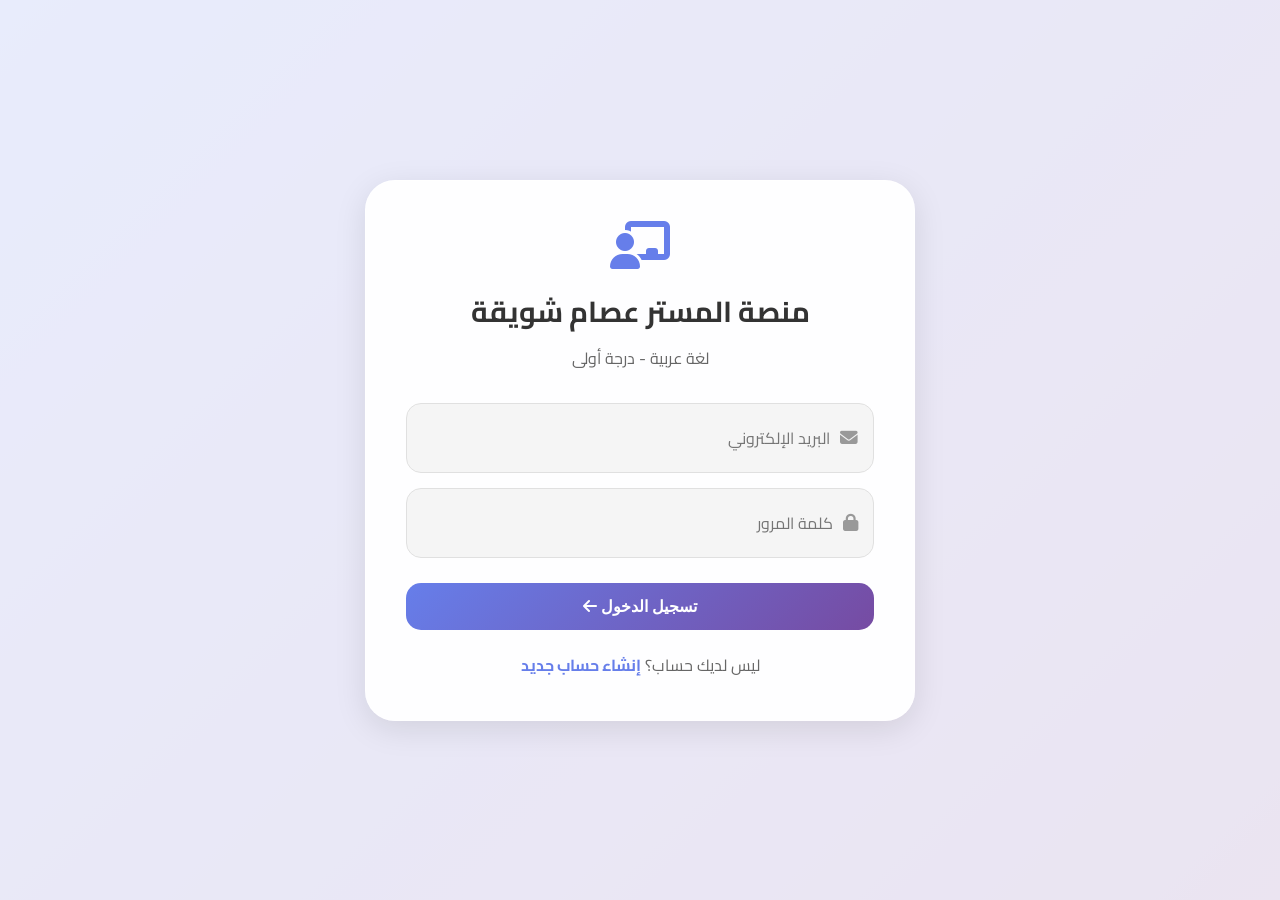
==== index.html @ 29a364cd "Add files via upload" ====
<!DOCTYPE html>
<html lang="ar" dir="rtl">
<head>
    <meta charset="UTF-8">
    <meta name="viewport" content="width=device-width, initial-scale=1.0">
    <title>منصة المستر عصام شويقة | تسجيل دخول</title>
    <link rel="stylesheet" href="style.css">
    <link href="https://fonts.googleapis.com/css2?family=Cairo:wght@300;400;500;600;700;800&display=swap" rel="stylesheet">
    <link rel="stylesheet" href="https://cdnjs.cloudflare.com/ajax/libs/font-awesome/6.5.1/css/all.min.css">
</head>
<body>
    <div class="bg-animation"></div>
    <div class="container">
        <div class="login-card glass-card">
            <div class="logo-section">
                <i class="fas fa-chalkboard-user"></i>
                <h1>منصة المستر عصام شويقة</h1>
                <p>لغة عربية - درجة أولى</p>
            </div>
            <form id="loginForm">
                <div class="input-group">
                    <i class="fas fa-envelope"></i>
                    <input type="email" id="loginEmail" placeholder="البريد الإلكتروني" required>
                </div>
                <div class="input-group">
                    <i class="fas fa-lock"></i>
                    <input type="password" id="loginPassword" placeholder="كلمة المرور" required>
                </div>
                <button type="submit" class="btn-primary">تسجيل الدخول <i class="fas fa-arrow-left"></i></button>
            </form>
            <p class="signup-link">ليس لديك حساب؟ <a href="signup.html">إنشاء حساب جديد</a></p>
        </div>
    </div>
    <script src="script.js"></script>
</body>
</html>
---- style.css ----
/* style.css - منصة المستر عصام شويقة - ثيم أبيض مع RGB متحرك */

@import url('https://fonts.googleapis.com/css2?family=Cairo:wght@300;400;500;600;700;800&display=swap');

* {
    margin: 0;
    padding: 0;
    box-sizing: border-box;
}

body {
    font-family: 'Cairo', sans-serif;
    background: #f0f4f8;
    min-height: 100vh;
    color: #333;
}

/* خلفية متحركة RGB */
.bg-animation {
    position: fixed;
    top: 0;
    left: 0;
    width: 100%;
    height: 100%;
    background: linear-gradient(135deg, #667eea 0%, #764ba2 100%);
    z-index: -2;
    animation: rgbShift 8s ease infinite;
}

@keyframes rgbShift {
    0% { background: linear-gradient(135deg, #667eea, #764ba2); }
    25% { background: linear-gradient(135deg, #f093fb, #f5576c); }
    50% { background: linear-gradient(135deg, #4facfe, #00f2fe); }
    75% { background: linear-gradient(135deg, #43e97b, #38f9d7); }
    100% { background: linear-gradient(135deg, #667eea, #764ba2); }
}

.bg-animation::before {
    content: '';
    position: absolute;
    width: 100%;
    height: 100%;
    background: rgba(255, 255, 255, 0.85);
    z-index: -1;
}

.container {
    min-height: 100vh;
    display: flex;
    justify-content: center;
    align-items: center;
    padding: 20px;
}

/* الكروت الزجاجية */
.glass-card {
    background: rgba(255, 255, 255, 0.95);
    backdrop-filter: blur(10px);
    border-radius: 30px;
    box-shadow: 0 8px 32px rgba(0, 0, 0, 0.1);
    border: 1px solid rgba(255, 255, 255, 0.3);
    transition: all 0.3s;
}

.glass-card:hover {
    transform: translateY(-5px);
    box-shadow: 0 15px 45px rgba(0, 0, 0, 0.15);
}

/* كروت تسجيل الدخول وإنشاء الحساب */
.login-card, .signup-card {
    max-width: 550px;
    width: 100%;
    padding: 40px;
    text-align: center;
}

.logo-section {
    margin-bottom: 30px;
}

.logo-section i {
    font-size: 3rem;
    color: #667eea;
    margin-bottom: 15px;
}

.logo-section h1 {
    font-size: 1.8rem;
    color: #333;
    margin-bottom: 5px;
}

.logo-section p {
    color: #666;
}

/* الحقول */
.input-group {
    display: flex;
    align-items: center;
    background: #f5f5f5;
    border-radius: 15px;
    margin-bottom: 15px;
    padding: 5px 15px;
    border: 1px solid #e0e0e0;
    transition: all 0.3s;
}

.input-group:focus-within {
    border-color: #667eea;
    box-shadow: 0 0 10px rgba(102, 126, 234, 0.3);
}

.input-group i {
    color: #999;
    font-size: 1.1rem;
    margin-left: 10px;
}

.input-group input, .input-group select {
    width: 100%;
    padding: 14px 0;
    border: none;
    background: transparent;
    font-size: 1rem;
    font-family: 'Cairo', sans-serif;
    outline: none;
}

.input-row {
    display: grid;
    grid-template-columns: 1fr 1fr 1fr;
    gap: 12px;
}

/* الأزرار */
.btn-primary {
    width: 100%;
    padding: 14px;
    background: linear-gradient(135deg, #667eea, #764ba2);
    border: none;
    border-radius: 15px;
    color: white;
    font-size: 1rem;
    font-weight: bold;
    cursor: pointer;
    transition: all 0.3s;
    margin-top: 10px;
}

.btn-primary:hover {
    transform: translateY(-2px);
    box-shadow: 0 5px 20px rgba(102, 126, 234, 0.4);
}

.btn-secondary {
    padding: 10px 20px;
    background: #f0f0f0;
    border: none;
    border-radius: 12px;
    cursor: pointer;
    transition: all 0.3s;
}

.btn-secondary:hover {
    background: #e0e0e0;
}

/* الروابط */
.signup-link, .login-link {
    margin-top: 20px;
    color: #666;
}

.signup-link a, .login-link a {
    color: #667eea;
    text-decoration: none;
    font-weight: bold;
}

/* ========== لوحة المستخدم ========== */
.dashboard-header, .admin-header {
    background: white;
    box-shadow: 0 2px 10px rgba(0, 0, 0, 0.05);
    padding: 15px 30px;
    position: sticky;
    top: 0;
    z-index: 100;
}

.header-content {
    display: flex;
    justify-content: space-between;
    align-items: center;
    max-width: 1400px;
    margin: 0 auto;
}

.logo {
    display: flex;
    align-items: center;
    gap: 12px;
}

.logo i {
    font-size: 1.8rem;
    color: #667eea;
}

.logo h2 {
    font-size: 1.3rem;
    color: #333;
}

.logo span {
    font-size: 0.8rem;
    color: #666;
}

.user-info {
    display: flex;
    align-items: center;
    gap: 15px;
}

.logout-btn {
    background: #ff4757;
    border: none;
    padding: 8px 18px;
    border-radius: 25px;
    color: white;
    cursor: pointer;
    transition: all 0.3s;
}

.logout-btn:hover {
    background: #ff6b81;
    transform: scale(1.02);
}

.dashboard-container {
    max-width: 1200px;
    margin: 30px auto;
    padding: 0 20px;
}

.pending-card {
    text-align: center;
    padding: 50px;
    max-width: 500px;
    margin: 50px auto;
}

.pending-card i {
    font-size: 4rem;
    color: #ffa502;
    margin-bottom: 20px;
}

.pending-card h3 {
    color: #333;
    margin-bottom: 15px;
}

.pending-card p {
    color: #666;
    margin-bottom: 20px;
}

.contact-number {
    color: #667eea;
    font-size: 1.2rem;
    direction: ltr;
    display: inline-block;
}

.course-header {
    padding: 30px;
    margin-bottom: 30px;
    text-align: center;
}

.course-header h1 {
    color: #333;
    margin-bottom: 10px;
}

.lessons-section h2 {
    margin-bottom: 25px;
    color: #333;
}

.lessons-grid {
    display: grid;
    grid-template-columns: repeat(auto-fill, minmax(300px, 1fr));
    gap: 20px;
}

.lesson-card {
    background: white;
    border-radius: 20px;
    padding: 20px;
    box-shadow: 0 4px 15px rgba(0, 0, 0, 0.05);
    transition: all 0.3s;
    cursor: pointer;
}

.lesson-card:hover {
    transform: translateY(-5px);
    box-shadow: 0 10px 25px rgba(0, 0, 0, 0.1);
}

.lesson-card i {
    font-size: 2rem;
    color: #667eea;
    margin-bottom: 15px;
}

.lesson-card h3 {
    color: #333;
    margin-bottom: 10px;
}

.lesson-card p {
    color: #666;
    font-size: 0.85rem;
}

/* ========== لوحة الأدمن ========== */
.admin-container {
    max-width: 1400px;
    margin: 30px auto;
    padding: 0 20px;
}

.admin-tabs {
    display: flex;
    gap: 10px;
    margin-bottom: 30px;
    flex-wrap: wrap;
}

.tab-btn {
    padding: 12px 25px;
    background: white;
    border: none;
    border-radius: 30px;
    cursor: pointer;
    font-size: 1rem;
    transition: all 0.3s;
    font-weight: 500;
}

.tab-btn.active, .tab-btn:hover {
    background: linear-gradient(135deg, #667eea, #764ba2);
    color: white;
}

.tab-content {
    display: none;
}

.tab-content.active {
    display: block;
}

.table-container {
    overflow-x: auto;
    background: white;
    border-radius: 20px;
    padding: 20px;
}

.data-table {
    width: 100%;
    border-collapse: collapse;
}

.data-table th, .data-table td {
    padding: 12px;
    text-align: center;
    border-bottom: 1px solid #eee;
}

.data-table th {
    background: #f8f9fa;
    color: #333;
    font-weight: 600;
}

.status-approved {
    color: #00b894;
    font-weight: bold;
}

.status-pending {
    color: #ffa502;
    font-weight: bold;
}

.approve-btn {
    background: #00b894;
    color: white;
    border: none;
    padding: 6px 15px;
    border-radius: 20px;
    cursor: pointer;
}

.delete-btn {
    background: #ff4757;
    color: white;
    border: none;
    padding: 6px 15px;
    border-radius: 20px;
    cursor: pointer;
    margin-right: 5px;
}

.add-lesson-form {
    padding: 25px;
    margin-bottom: 30px;
}

.form-row {
    display: grid;
    grid-template-columns: 1fr 1fr;
    gap: 15px;
    margin-bottom: 15px;
}

.form-input {
    padding: 12px 15px;
    border: 1px solid #ddd;
    border-radius: 12px;
    font-size: 1rem;
    font-family: 'Cairo', sans-serif;
}

.lesson-item {
    background: white;
    border-radius: 15px;
    padding: 15px;
    margin-bottom: 15px;
    display: flex;
    justify-content: space-between;
    align-items: center;
    flex-wrap: wrap;
}

.lesson-item-info h4 {
    color: #333;
    margin-bottom: 5px;
}

.lesson-item-info p {
    color: #666;
    font-size: 0.8rem;
}

.lesson-item-actions button {
    margin-right: 8px;
}

.search-input {
    padding: 12px 20px;
    border: 1px solid #ddd;
    border-radius: 30px;
    width: 300px;
    margin-bottom: 20px;
}

/* استجابة */
@media (max-width: 768px) {
    .input-row {
        grid-template-columns: 1fr;
    }
    .form-row {
        grid-template-columns: 1fr;
    }
    .data-table th, .data-table td {
        font-size: 0.8rem;
        padding: 8px;
    }
}
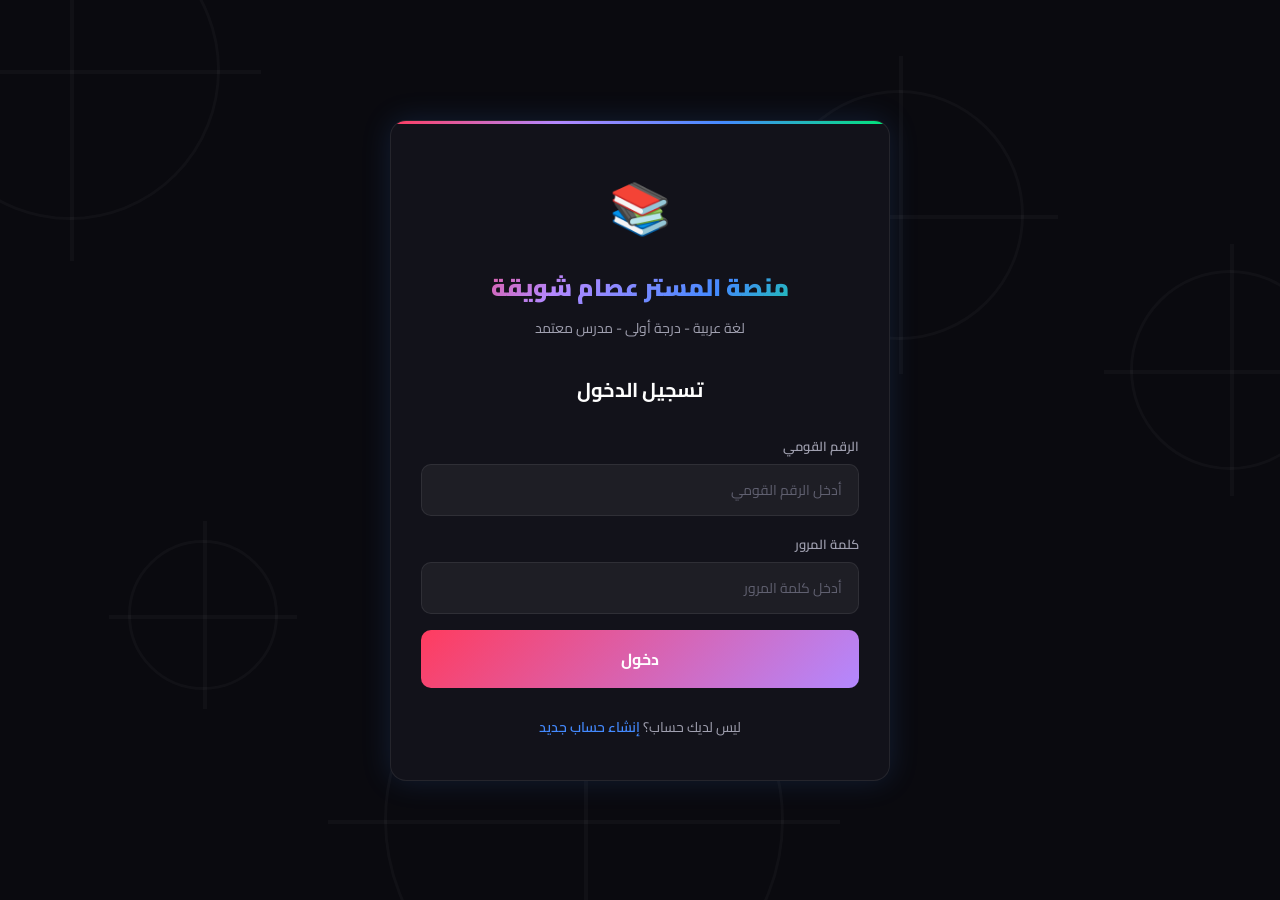
==== commit 9b64cf2a: "Add files via upload" ====
--- a/index.html
+++ b/index.html
@@ -3,34 +3,56 @@
 <head>
     <meta charset="UTF-8">
     <meta name="viewport" content="width=device-width, initial-scale=1.0">
-    <title>منصة المستر عصام شويقة | تسجيل دخول</title>
+    <title>منصة المستر عصام شويقة - تسجيل الدخول</title>
     <link rel="stylesheet" href="style.css">
-    <link href="https://fonts.googleapis.com/css2?family=Cairo:wght@300;400;500;600;700;800&display=swap" rel="stylesheet">
-    <link rel="stylesheet" href="https://cdnjs.cloudflare.com/ajax/libs/font-awesome/6.5.1/css/all.min.css">
+    <link href="https://fonts.googleapis.com/css2?family=Cairo:wght@400;600;700;900&display=swap" rel="stylesheet">
 </head>
-<body>
-    <div class="bg-animation"></div>
-    <div class="container">
-        <div class="login-card glass-card">
+<body class="auth-page">
+    <div class="bg-animation">
+        <div class="gear gear-1"></div>
+        <div class="gear gear-2"></div>
+        <div class="gear gear-3"></div>
+        <div class="gear gear-4"></div>
+        <div class="gear gear-5"></div>
+    </div>
+
+    <div class="auth-container">
+        <div class="auth-card">
             <div class="logo-section">
-                <i class="fas fa-chalkboard-user"></i>
+                <div class="logo-icon">📚</div>
                 <h1>منصة المستر عصام شويقة</h1>
-                <p>لغة عربية - درجة أولى</p>
+                <p>لغة عربية - درجة أولى - مدرس معتمد</p>
             </div>
-            <form id="loginForm">
+
+            <form id="loginForm" class="auth-form">
+                <h2>تسجيل الدخول</h2>
                 <div class="input-group">
-                    <i class="fas fa-envelope"></i>
-                    <input type="email" id="loginEmail" placeholder="البريد الإلكتروني" required>
+                    <label>الرقم القومي</label>
+                    <input type="text" id="loginNationalId" placeholder="أدخل الرقم القومي" required>
                 </div>
                 <div class="input-group">
-                    <i class="fas fa-lock"></i>
-                    <input type="password" id="loginPassword" placeholder="كلمة المرور" required>
+                    <label>كلمة المرور</label>
+                    <input type="password" id="loginPassword" placeholder="أدخل كلمة المرور" required>
                 </div>
-                <button type="submit" class="btn-primary">تسجيل الدخول <i class="fas fa-arrow-left"></i></button>
+                <button type="submit" class="btn-primary">
+                    <span>دخول</span>
+                    <div class="btn-shine"></div>
+                </button>
+                <p class="auth-switch">ليس لديك حساب؟ <a href="register.html">إنشاء حساب جديد</a></p>
             </form>
-            <p class="signup-link">ليس لديك حساب؟ <a href="signup.html">إنشاء حساب جديد</a></p>
+
+            <div id="loginMessage" class="message"></div>
         </div>
     </div>
-    <script src="script.js"></script>
+
+    <script src="app.js"></script>
+    <script>
+        document.getElementById('loginForm').addEventListener('submit', function(e) {
+            e.preventDefault();
+            const nationalId = document.getElementById('loginNationalId').value;
+            const password = document.getElementById('loginPassword').value;
+            handleLogin(nationalId, password);
+        });
+    </script>
 </body>
 </html>
--- a/style.css
+++ b/style.css
@@ -1,6 +1,37 @@
-/* style.css - منصة المستر عصام شويقة - ثيم أبيض مع RGB متحرك */
-
-@import url('https://fonts.googleapis.com/css2?family=Cairo:wght@300;400;500;600;700;800&display=swap');
+/* ===== CSS VARIABLES & RESET ===== */
+:root {
+    --primary: #ffffff;
+    --bg-dark: #0a0a0f;
+    --bg-card: #12121a;
+    --bg-card-hover: #1a1a25;
+    --text-primary: #ffffff;
+    --text-secondary: #a0a0b0;
+    --text-muted: #606070;
+
+    /* RGB Accent Colors */
+    --rgb-red: #ff3c5f;
+    --rgb-green: #00e676;
+    --rgb-blue: #448aff;
+    --rgb-purple: #b388ff;
+    --rgb-orange: #ff9100;
+    --rgb-cyan: #18ffff;
+    --rgb-pink: #ff4081;
+    --rgb-yellow: #ffd600;
+
+    --gradient-rgb: linear-gradient(135deg, #ff3c5f, #b388ff, #448aff, #00e676);
+    --gradient-rgb-alt: linear-gradient(135deg, #448aff, #00e676, #ffd600, #ff3c5f);
+    --gradient-card: linear-gradient(145deg, #12121a, #1a1a25);
+
+    --border-color: rgba(255, 255, 255, 0.08);
+    --border-glow: rgba(68, 138, 255, 0.3);
+    --shadow-glow: 0 0 30px rgba(68, 138, 255, 0.15);
+
+    --font-main: 'Cairo', sans-serif;
+    --radius: 16px;
+    --radius-sm: 10px;
+    --radius-xs: 6px;
+    --transition: all 0.3s cubic-bezier(0.4, 0, 0.2, 1);
+}
 
 * {
     margin: 0;
@@ -9,478 +40,1439 @@
 }
 
 body {
-    font-family: 'Cairo', sans-serif;
-    background: #f0f4f8;
+    font-family: var(--font-main);
+    background: var(--bg-dark);
+    color: var(--text-primary);
     min-height: 100vh;
-    color: #333;
-}
-
-/* خلفية متحركة RGB */
+    overflow-x: hidden;
+    direction: rtl;
+}
+a {
+    text-decoration: none;
+    color: inherit;
+}
+
+/* ===== BACKGROUND ANIMATION (GEARS) ===== */
 .bg-animation {
     position: fixed;
     top: 0;
     left: 0;
     width: 100%;
     height: 100%;
-    background: linear-gradient(135deg, #667eea 0%, #764ba2 100%);
-    z-index: -2;
-    animation: rgbShift 8s ease infinite;
-}
-
-@keyframes rgbShift {
-    0% { background: linear-gradient(135deg, #667eea, #764ba2); }
-    25% { background: linear-gradient(135deg, #f093fb, #f5576c); }
-    50% { background: linear-gradient(135deg, #4facfe, #00f2fe); }
-    75% { background: linear-gradient(135deg, #43e97b, #38f9d7); }
-    100% { background: linear-gradient(135deg, #667eea, #764ba2); }
-}
-
-.bg-animation::before {
+    z-index: 0;
+    pointer-events: none;
+    overflow: hidden;
+}
+
+.gear {
+    position: absolute;
+    border: 3px solid rgba(255, 255, 255, 0.03);
+    border-radius: 50%;
+}
+
+.gear::before, .gear::after {
     content: '';
     position: absolute;
+    border: 2px solid rgba(255, 255, 255, 0.03);
+}
+
+.gear::before {
+    top: 50%;
+    left: -15%;
+    width: 130%;
+    height: 0;
+    border: none;
+    border-top: 2px solid rgba(255, 255, 255, 0.03);
+    border-bottom: 2px solid rgba(255, 255, 255, 0.03);
+}
+
+.gear::after {
+    left: 50%;
+    top: -15%;
+    height: 130%;
+    width: 0;
+    border: none;
+    border-left: 2px solid rgba(255, 255, 255, 0.03);
+    border-right: 2px solid rgba(255, 255, 255, 0.03);
+}
+
+.gear-1 {    width: 300px;
+    height: 300px;
+    top: -80px;
+    left: -80px;
+    animation: rotate 20s linear infinite;
+}
+
+.gear-2 {
+    width: 200px;
+    height: 200px;
+    top: 30%;
+    right: -50px;
+    animation: rotate 15s linear infinite reverse;
+}
+
+.gear-3 {
+    width: 400px;
+    height: 400px;
+    bottom: -120px;
+    left: 30%;
+    animation: rotate 25s linear infinite;
+}
+
+.gear-4 {
+    width: 150px;
+    height: 150px;
+    top: 60%;
+    left: 10%;
+    animation: rotate 12s linear infinite reverse;
+}
+
+.gear-5 {
+    width: 250px;
+    height: 250px;
+    top: 10%;
+    right: 20%;
+    animation: rotate 18s linear infinite;
+}
+
+@keyframes rotate {
+    from { transform: rotate(0deg); }
+    to { transform: rotate(360deg); }
+}
+
+/* ===== RGB Border Glow Effect ===== */
+@keyframes rgb-border {
+    0% { border-color: var(--rgb-red); box-shadow: 0 0 15px rgba(255, 60, 95, 0.3); }
+    25% { border-color: var(--rgb-blue); box-shadow: 0 0 15px rgba(68, 138, 255, 0.3); }
+    50% { border-color: var(--rgb-green); box-shadow: 0 0 15px rgba(0, 230, 118, 0.3); }
+    75% { border-color: var(--rgb-purple); box-shadow: 0 0 15px rgba(179, 136, 255, 0.3); }    100% { border-color: var(--rgb-red); box-shadow: 0 0 15px rgba(255, 60, 95, 0.3); }
+}
+
+@keyframes rgb-text {
+    0% { color: var(--rgb-red); }
+    25% { color: var(--rgb-blue); }
+    50% { color: var(--rgb-green); }
+    75% { color: var(--rgb-purple); }
+    100% { color: var(--rgb-red); }
+}
+
+@keyframes float {
+    0%, 100% { transform: translateY(0); }
+    50% { transform: translateY(-10px); }
+}
+
+@keyframes pulse {
+    0%, 100% { opacity: 1; }
+    50% { opacity: 0.5; }
+}
+
+@keyframes slideIn {
+    from { opacity: 0; transform: translateY(20px); }
+    to { opacity: 1; transform: translateY(0); }
+}
+
+/* ===== AUTH PAGES ===== */
+.auth-page {
+    display: flex;
+    align-items: center;
+    justify-content: center;
+    min-height: 100vh;
+    padding: 20px;
+}
+
+.auth-container {
+    width: 100%;
+    max-width: 500px;
+    position: relative;
+    z-index: 1;
+}
+
+.auth-card {
+    background: var(--bg-card);
+    border-radius: var(--radius);
+    padding: 40px 30px;
+    border: 1px solid var(--border-color);
+    box-shadow: var(--shadow-glow);
+    animation: slideIn 0.6s ease;
+    position: relative;    overflow: hidden;
+}
+
+.auth-card::before {
+    content: '';
+    position: absolute;
+    top: 0;
+    left: 0;
+    right: 0;
+    height: 3px;
+    background: var(--gradient-rgb);
+    animation: rgb-border 4s linear infinite;
+}
+
+.register-card {
+    max-width: 550px;
+}
+
+.logo-section {
+    text-align: center;
+    margin-bottom: 30px;
+}
+
+.logo-icon {
+    font-size: 50px;
+    margin-bottom: 10px;
+    animation: float 3s ease-in-out infinite;
+}
+
+.logo-section h1 {
+    font-size: 24px;
+    font-weight: 900;
+    background: var(--gradient-rgb);
+    -webkit-background-clip: text;
+    -webkit-text-fill-color: transparent;
+    background-clip: text;
+    margin-bottom: 5px;
+}
+
+.logo-section p {
+    color: var(--text-secondary);
+    font-size: 14px;
+}
+
+.auth-form {
+    display: flex;
+    flex-direction: column;
+    gap: 16px;
+}
+.auth-form h2 {
+    font-size: 20px;
+    text-align: center;
+    margin-bottom: 10px;
+    color: var(--text-primary);
+}
+
+.input-group {
+    display: flex;
+    flex-direction: column;
+    gap: 6px;
+}
+
+.input-group label {
+    font-size: 13px;
+    color: var(--text-secondary);
+    font-weight: 600;
+}
+
+.input-group input,
+.input-group select {
+    background: rgba(255, 255, 255, 0.05);
+    border: 1px solid var(--border-color);
+    border-radius: var(--radius-sm);
+    padding: 12px 16px;
+    color: var(--text-primary);
+    font-family: var(--font-main);
+    font-size: 14px;
+    transition: var(--transition);
+    outline: none;
+}
+
+.input-group input:focus,
+.input-group select:focus {
+    border-color: var(--rgb-blue);
+    box-shadow: 0 0 0 3px rgba(68, 138, 255, 0.15);
+    background: rgba(255, 255, 255, 0.08);
+}
+
+.input-group input::placeholder {
+    color: var(--text-muted);
+}
+
+.input-group select option {
+    background: var(--bg-dark);
+    color: var(--text-primary);
+}
+
+/* ===== BUTTONS ===== */
+.btn-primary {    position: relative;
+    overflow: hidden;
+    background: var(--gradient-rgb);
+    background-size: 300% 300%;
+    border: none;
+    border-radius: var(--radius-sm);
+    padding: 14px 28px;
+    color: #fff;
+    font-family: var(--font-main);
+    font-size: 16px;
+    font-weight: 700;
+    cursor: pointer;
+    transition: var(--transition);
+    animation: gradient-shift 3s ease infinite;
+}
+
+@keyframes gradient-shift {
+    0% { background-position: 0% 50%; }
+    50% { background-position: 100% 50%; }
+    100% { background-position: 0% 50%; }
+}
+
+.btn-primary:hover {
+    transform: translateY(-2px);
+    box-shadow: 0 8px 25px rgba(68, 138, 255, 0.3);
+}
+
+.btn-primary:active {
+    transform: translateY(0);
+}
+
+.btn-shine {
+    position: absolute;
+    top: 0;
+    left: -100%;
     width: 100%;
     height: 100%;
-    background: rgba(255, 255, 255, 0.85);
-    z-index: -1;
-}
-
-.container {
+    background: linear-gradient(90deg, transparent, rgba(255,255,255,0.3), transparent);
+    animation: shine 3s infinite;
+}
+
+@keyframes shine {
+    0% { left: -100%; }
+    50%, 100% { left: 100%; }
+}
+
+.btn-sm {
+    padding: 10px 20px;
+    font-size: 14px;
+}
+.auth-switch {
+    text-align: center;
+    color: var(--text-secondary);
+    font-size: 14px;
+    margin-top: 10px;
+}
+
+.auth-switch a {
+    color: var(--rgb-blue);
+    font-weight: 600;
+    transition: var(--transition);
+}
+
+.auth-switch a:hover {
+    color: var(--rgb-cyan);
+}
+
+/* ===== MESSAGES ===== */
+.message {
+    margin-top: 15px;
+    padding: 12px 16px;
+    border-radius: var(--radius-sm);
+    font-size: 14px;
+    font-weight: 600;
+    display: none;
+    animation: slideIn 0.3s ease;
+}
+
+.message.success {
+    display: block;
+    background: rgba(0, 230, 118, 0.1);
+    border: 1px solid rgba(0, 230, 118, 0.3);
+    color: var(--rgb-green);
+}
+
+.message.error {
+    display: block;
+    background: rgba(255, 60, 95, 0.1);
+    border: 1px solid rgba(255, 60, 95, 0.3);
+    color: var(--rgb-red);
+}
+
+.message.warning {
+    display: block;
+    background: rgba(255, 214, 0, 0.1);
+    border: 1px solid rgba(255, 214, 0, 0.3);
+    color: var(--rgb-yellow);
+}
+/* ===== DASHBOARD LAYOUT ===== */
+.dashboard-page, .admin-page {
+    display: flex;
     min-height: 100vh;
-    display: flex;
+}
+
+/* ===== SIDEBAR ===== */
+.sidebar {
+    width: 260px;
+    background: var(--bg-card);
+    border-left: 1px solid var(--border-color);
+    padding: 20px 0;
+    position: fixed;
+    right: 0;
+    top: 0;
+    height: 100vh;
+    z-index: 100;
+    display: flex;
+    flex-direction: column;
+    overflow-y: auto;
+}
+
+.sidebar-header {
+    text-align: center;
+    padding: 10px 20px 25px;
+    border-bottom: 1px solid var(--border-color);
+    margin-bottom: 15px;
+}
+
+.sidebar-header .logo-icon {
+    font-size: 35px;
+    margin-bottom: 5px;
+}
+
+.sidebar-header h3 {
+    font-size: 16px;
+    font-weight: 700;
+    background: var(--gradient-rgb);
+    -webkit-background-clip: text;
+    -webkit-text-fill-color: transparent;
+    background-clip: text;
+}
+
+.sidebar-nav {
+    display: flex;
+    flex-direction: column;
+    gap: 4px;
+    padding: 0 12px;
+}
+.nav-item {
+    display: flex;
+    align-items: center;
+    gap: 12px;
+    padding: 12px 16px;
+    border-radius: var(--radius-sm);
+    color: var(--text-secondary);
+    font-size: 14px;
+    font-weight: 600;
+    transition: var(--transition);
+}
+
+.nav-item:hover {
+    background: rgba(255, 255, 255, 0.05);
+    color: var(--text-primary);
+}
+
+.nav-item.active {
+    background: rgba(68, 138, 255, 0.1);
+    color: var(--rgb-blue);
+    border: 1px solid rgba(68, 138, 255, 0.2);
+}
+
+.nav-item i {
+    width: 20px;
+    text-align: center;
+}
+
+.logout-btn {
+    margin-top: auto;
+    color: var(--rgb-red) !important;
+}
+
+.logout-btn:hover {
+    background: rgba(255, 60, 95, 0.1) !important;
+}
+
+/* ===== MAIN CONTENT ===== */
+.main-content {
+    flex: 1;
+    margin-right: 260px;
+    padding: 0;
+    position: relative;
+    z-index: 1;
+    min-height: 100vh;
+}
+
+.top-bar {
+    display: flex;
+    align-items: center;    justify-content: space-between;
+    padding: 20px 30px;
+    background: rgba(18, 18, 26, 0.8);
+    backdrop-filter: blur(10px);
+    border-bottom: 1px solid var(--border-color);
+    position: sticky;
+    top: 0;
+    z-index: 50;
+}
+
+.top-bar h2 {
+    font-size: 20px;
+    font-weight: 700;
+}
+
+.user-info {
+    display: flex;
+    align-items: center;
+    gap: 12px;
+}
+
+.user-info span {
+    font-size: 14px;
+    color: var(--text-secondary);
+}
+
+.user-avatar {
+    width: 40px;
+    height: 40px;
+    border-radius: 50%;
+    background: var(--gradient-rgb);
+    display: flex;
+    align-items: center;
     justify-content: center;
+    font-weight: 700;
+    font-size: 16px;
+    color: #fff;
+}
+
+/* ===== CONTENT SECTIONS ===== */
+.content-section {
+    display: none;
+    padding: 30px;
+    animation: slideIn 0.4s ease;
+}
+
+.content-section.active {
+    display: block;
+}
+/* ===== WELCOME BANNER ===== */
+.welcome-banner {
+    background: var(--gradient-card);
+    border: 1px solid var(--border-color);
+    border-radius: var(--radius);
+    padding: 30px;
+    display: flex;
     align-items: center;
-    padding: 20px;
-}
-
-/* الكروت الزجاجية */
-.glass-card {
-    background: rgba(255, 255, 255, 0.95);
-    backdrop-filter: blur(10px);
-    border-radius: 30px;
-    box-shadow: 0 8px 32px rgba(0, 0, 0, 0.1);
-    border: 1px solid rgba(255, 255, 255, 0.3);
-    transition: all 0.3s;
-}
-
-.glass-card:hover {
+    justify-content: space-between;
+    margin-bottom: 30px;
+    position: relative;
+    overflow: hidden;
+}
+
+.welcome-banner::before {
+    content: '';
+    position: absolute;
+    top: 0;
+    right: 0;
+    width: 200px;
+    height: 100%;
+    background: var(--gradient-rgb);
+    opacity: 0.05;
+    clip-path: polygon(30% 0, 100% 0, 100% 100%, 0% 100%);
+}
+
+.welcome-text h1 {
+    font-size: 26px;
+    font-weight: 900;
+    margin-bottom: 8px;
+}
+
+.welcome-text p {
+    color: var(--text-secondary);
+    font-size: 15px;
+}
+
+.welcome-illustration {
+    font-size: 80px;
+    opacity: 0.3;
+    animation: float 4s ease-in-out infinite;
+}
+
+/* ===== STATS GRID ===== */
+.stats-grid {
+    display: grid;
+    grid-template-columns: repeat(auto-fit, minmax(200px, 1fr));
+    gap: 20px;
+    margin-bottom: 30px;
+}
+.stat-card {
+    background: var(--gradient-card);
+    border: 1px solid var(--border-color);
+    border-radius: var(--radius);
+    padding: 24px;
+    text-align: center;
+    transition: var(--transition);
+    position: relative;
+    overflow: hidden;
+}
+
+.stat-card::after {
+    content: '';
+    position: absolute;
+    top: 0;
+    left: 0;
+    right: 0;
+    height: 2px;
+    background: var(--gradient-rgb);
+    opacity: 0;
+    transition: var(--transition);
+}
+
+.stat-card:hover {
     transform: translateY(-5px);
-    box-shadow: 0 15px 45px rgba(0, 0, 0, 0.15);
-}
-
-/* كروت تسجيل الدخول وإنشاء الحساب */
-.login-card, .signup-card {
-    max-width: 550px;
-    width: 100%;
+    border-color: var(--border-glow);
+    box-shadow: var(--shadow-glow);
+}
+
+.stat-card:hover::after {
+    opacity: 1;
+}
+
+.stat-card i {
+    font-size: 30px;
+    margin-bottom: 12px;
+    background: var(--gradient-rgb);
+    -webkit-background-clip: text;
+    -webkit-text-fill-color: transparent;
+    background-clip: text;
+}
+
+.stat-card h3 {
+    font-size: 28px;
+    font-weight: 900;
+    margin-bottom: 5px;
+}
+
+.stat-card p {    color: var(--text-secondary);
+    font-size: 13px;
+}
+
+/* ===== COURSE PREVIEW ===== */
+.course-preview {
+    background: var(--gradient-card);
+    border: 1px solid var(--border-color);
+    border-radius: var(--radius);
+    padding: 40px;
+    cursor: pointer;
+    transition: var(--transition);
+    position: relative;
+    overflow: hidden;
+}
+
+.course-preview::before {
+    content: '';
+    position: absolute;
+    top: 0;
+    left: 0;
+    right: 0;
+    height: 3px;
+    background: var(--gradient-rgb);
+}
+
+.course-preview:hover {
+    border-color: var(--rgb-blue);
+    transform: translateY(-3px);
+    box-shadow: var(--shadow-glow);
+}
+
+.course-preview-content {
+    position: relative;
+    z-index: 1;
+}
+
+.course-badge {
+    display: inline-block;
+    background: var(--gradient-rgb);
+    color: #fff;
+    padding: 4px 14px;
+    border-radius: 20px;
+    font-size: 12px;
+    font-weight: 700;
+    margin-bottom: 15px;
+}
+
+.course-preview h2 {
+    font-size: 24px;    margin-bottom: 8px;
+}
+
+.course-preview p {
+    color: var(--text-secondary);
+    margin-bottom: 20px;
+}
+
+/* ===== COURSE HEADER ===== */
+.course-header {
+    text-align: center;
+    margin-bottom: 30px;
+    padding: 30px;
+    background: var(--gradient-card);
+    border: 1px solid var(--border-color);
+    border-radius: var(--radius);
+}
+
+.course-header h2 {
+    font-size: 24px;
+    margin-bottom: 8px;
+}
+
+.course-header h2 i {
+    margin-left: 8px;
+    background: var(--gradient-rgb);
+    -webkit-background-clip: text;
+    -webkit-text-fill-color: transparent;
+    background-clip: text;
+}
+
+.course-header p {
+    color: var(--text-secondary);
+}
+
+/* ===== PAYMENT NOTICE ===== */
+.payment-notice {
+    background: var(--gradient-card);
+    border: 1px solid rgba(255, 214, 0, 0.3);
+    border-radius: var(--radius);
     padding: 40px;
     text-align: center;
-}
-
-.logo-section {
     margin-bottom: 30px;
-}
-
-.logo-section i {
-    font-size: 3rem;
-    color: #667eea;
+    animation: slideIn 0.4s ease;
+}
+
+.notice-icon {
+    font-size: 50px;
     margin-bottom: 15px;
-}
-
-.logo-section h1 {
-    font-size: 1.8rem;
-    color: #333;
-    margin-bottom: 5px;
-}
-
-.logo-section p {
-    color: #666;
-}
-
-/* الحقول */
-.input-group {
-    display: flex;
+    animation: pulse 2s infinite;    color: var(--rgb-yellow);
+}
+
+.payment-notice h3 {
+    font-size: 20px;
+    margin-bottom: 10px;
+    color: var(--rgb-yellow);
+}
+
+.payment-notice p {
+    color: var(--text-secondary);
+    margin-bottom: 25px;
+    max-width: 500px;
+    margin-left: auto;
+    margin-right: auto;
+}
+
+.contact-info {
+    display: flex;
+    gap: 15px;
+    justify-content: center;
+    flex-wrap: wrap;
+}
+
+.whatsapp-btn, .phone-btn {
+    display: inline-flex;
     align-items: center;
-    background: #f5f5f5;
-    border-radius: 15px;
-    margin-bottom: 15px;
-    padding: 5px 15px;
-    border: 1px solid #e0e0e0;
-    transition: all 0.3s;
-}
-
-.input-group:focus-within {
-    border-color: #667eea;
-    box-shadow: 0 0 10px rgba(102, 126, 234, 0.3);
-}
-
-.input-group i {
-    color: #999;
-    font-size: 1.1rem;
-    margin-left: 10px;
-}
-
-.input-group input, .input-group select {
-    width: 100%;
-    padding: 14px 0;
-    border: none;
-    background: transparent;
-    font-size: 1rem;
-    font-family: 'Cairo', sans-serif;
-    outline: none;
-}
-
-.input-row {
-    display: grid;
-    grid-template-columns: 1fr 1fr 1fr;
-    gap: 12px;
-}
-
-/* الأزرار */
-.btn-primary {
-    width: 100%;
-    padding: 14px;
-    background: linear-gradient(135deg, #667eea, #764ba2);
-    border: none;
-    border-radius: 15px;
-    color: white;
-    font-size: 1rem;
-    font-weight: bold;
-    cursor: pointer;
-    transition: all 0.3s;
-    margin-top: 10px;
-}
-
-.btn-primary:hover {
+    gap: 8px;
+    padding: 12px 24px;
+    border-radius: var(--radius-sm);
+    font-weight: 700;
+    font-size: 14px;
+    transition: var(--transition);
+}
+
+.whatsapp-btn {
+    background: rgba(37, 211, 102, 0.15);
+    border: 1px solid rgba(37, 211, 102, 0.3);
+    color: #25d366;
+}
+
+.whatsapp-btn:hover {
+    background: rgba(37, 211, 102, 0.25);
     transform: translateY(-2px);
-    box-shadow: 0 5px 20px rgba(102, 126, 234, 0.4);
-}
-
-.btn-secondary {
-    padding: 10px 20px;
-    background: #f0f0f0;
-    border: none;
-    border-radius: 12px;
-    cursor: pointer;
-    transition: all 0.3s;
-}
-
-.btn-secondary:hover {
-    background: #e0e0e0;
-}
-
-/* الروابط */
-.signup-link, .login-link {
-    margin-top: 20px;
-    color: #666;
-}
-
-.signup-link a, .login-link a {
-    color: #667eea;
-    text-decoration: none;
-    font-weight: bold;
-}
-
-/* ========== لوحة المستخدم ========== */
-.dashboard-header, .admin-header {
-    background: white;
-    box-shadow: 0 2px 10px rgba(0, 0, 0, 0.05);
-    padding: 15px 30px;
-    position: sticky;
-    top: 0;
-    z-index: 100;
-}
-
-.header-content {
-    display: flex;
-    justify-content: space-between;
-    align-items: center;
-    max-width: 1400px;
-    margin: 0 auto;
-}
-
-.logo {
-    display: flex;
-    align-items: center;
-    gap: 12px;
-}
-
-.logo i {
-    font-size: 1.8rem;
-    color: #667eea;
-}
-
-.logo h2 {
-    font-size: 1.3rem;
-    color: #333;
-}
-
-.logo span {
-    font-size: 0.8rem;
-    color: #666;
-}
-
-.user-info {
-    display: flex;
-    align-items: center;
-    gap: 15px;
-}
-
-.logout-btn {
-    background: #ff4757;
-    border: none;
-    padding: 8px 18px;
-    border-radius: 25px;
-    color: white;
-    cursor: pointer;
-    transition: all 0.3s;
-}
-
-.logout-btn:hover {
-    background: #ff6b81;
-    transform: scale(1.02);
-}
-
-.dashboard-container {
-    max-width: 1200px;
-    margin: 30px auto;
-    padding: 0 20px;
-}
-
-.pending-card {
-    text-align: center;
-    padding: 50px;
-    max-width: 500px;
-    margin: 50px auto;
-}
-
-.pending-card i {
-    font-size: 4rem;
-    color: #ffa502;
-    margin-bottom: 20px;
-}
-
-.pending-card h3 {
-    color: #333;
-    margin-bottom: 15px;
-}
-
-.pending-card p {
-    color: #666;
-    margin-bottom: 20px;
-}
-
-.contact-number {
-    color: #667eea;
-    font-size: 1.2rem;
-    direction: ltr;
-    display: inline-block;
-}
-
-.course-header {
-    padding: 30px;
-    margin-bottom: 30px;
-    text-align: center;
-}
-
-.course-header h1 {
-    color: #333;
-    margin-bottom: 10px;
-}
-
-.lessons-section h2 {
-    margin-bottom: 25px;
-    color: #333;
-}
-
-.lessons-grid {
+}
+
+.phone-btn {
+    background: rgba(68, 138, 255, 0.15);
+    border: 1px solid rgba(68, 138, 255, 0.3);
+    color: var(--rgb-blue);}
+
+.phone-btn:hover {
+    background: rgba(68, 138, 255, 0.25);
+    transform: translateY(-2px);
+}
+
+.whatsapp-btn.big, .phone-btn.big {
+    padding: 16px 32px;
+    font-size: 16px;
+}
+
+/* ===== LECTURES GRID ===== */
+.lectures-grid {
     display: grid;
     grid-template-columns: repeat(auto-fill, minmax(300px, 1fr));
     gap: 20px;
 }
 
-.lesson-card {
-    background: white;
-    border-radius: 20px;
-    padding: 20px;
-    box-shadow: 0 4px 15px rgba(0, 0, 0, 0.05);
-    transition: all 0.3s;
+.lecture-card {
+    background: var(--gradient-card);
+    border: 1px solid var(--border-color);
+    border-radius: var(--radius);
+    overflow: hidden;
+    transition: var(--transition);
     cursor: pointer;
 }
 
-.lesson-card:hover {
+.lecture-card:hover {
     transform: translateY(-5px);
-    box-shadow: 0 10px 25px rgba(0, 0, 0, 0.1);
-}
-
-.lesson-card i {
-    font-size: 2rem;
-    color: #667eea;
-    margin-bottom: 15px;
-}
-
-.lesson-card h3 {
-    color: #333;
+    border-color: var(--rgb-blue);
+    box-shadow: var(--shadow-glow);
+}
+
+.lecture-thumbnail {
+    height: 160px;
+    background: linear-gradient(135deg, rgba(68, 138, 255, 0.1), rgba(179, 136, 255, 0.1));
+    display: flex;
+    align-items: center;
+    justify-content: center;
+    position: relative;
+    overflow: hidden;
+}
+
+.lecture-thumbnail i {
+    font-size: 50px;
+    color: var(--rgb-blue);
+    opacity: 0.6;
+}
+.lecture-thumbnail .play-overlay {
+    position: absolute;
+    width: 60px;
+    height: 60px;
+    background: rgba(68, 138, 255, 0.9);
+    border-radius: 50%;
+    display: flex;
+    align-items: center;
+    justify-content: center;
+    opacity: 0;
+    transition: var(--transition);
+}
+
+.lecture-card:hover .play-overlay {
+    opacity: 1;
+}
+
+.play-overlay i {
+    font-size: 24px;
+    color: #fff;
+    opacity: 1;
+    margin-right: -3px;
+}
+
+.lecture-info {
+    padding: 18px;
+}
+
+.lecture-category {
+    display: inline-block;
+    background: rgba(68, 138, 255, 0.15);
+    color: var(--rgb-blue);
+    padding: 3px 10px;
+    border-radius: 12px;
+    font-size: 11px;
+    font-weight: 600;
+    margin-bottom: 8px;
+}
+
+.lecture-info h3 {
+    font-size: 16px;
+    font-weight: 700;
+    margin-bottom: 6px;
+    line-height: 1.4;
+}
+
+.lecture-info p {
+    color: var(--text-muted);
+    font-size: 12px;
+}
+/* ===== PROFILE ===== */
+.profile-card {
+    background: var(--gradient-card);
+    border: 1px solid var(--border-color);
+    border-radius: var(--radius);
+    overflow: hidden;
+    max-width: 600px;
+}
+
+.profile-header-bg {
+    height: 120px;
+    background: var(--gradient-rgb);
+    opacity: 0.3;
+}
+
+.profile-info {
+    text-align: center;
+    margin-top: -40px;
+    padding: 0 30px 20px;
+}
+
+.profile-avatar {
+    width: 80px;
+    height: 80px;
+    border-radius: 50%;
+    background: var(--gradient-rgb);
+    display: flex;
+    align-items: center;
+    justify-content: center;
+    font-size: 30px;
+    font-weight: 900;
+    color: #fff;
+    margin: 0 auto 12px;
+    border: 4px solid var(--bg-card);
+}
+
+.profile-info h2 {
+    font-size: 22px;
+    margin-bottom: 5px;
+}
+
+.profile-grade {
+    color: var(--rgb-blue);
+    font-weight: 600;
+    font-size: 14px;
+}
+
+.profile-details {
+    padding: 20px 30px;    border-top: 1px solid var(--border-color);
+}
+
+.detail-item {
+    display: flex;
+    justify-content: space-between;
+    align-items: center;
+    padding: 14px 0;
+    border-bottom: 1px solid var(--border-color);
+}
+
+.detail-item:last-child {
+    border-bottom: none;
+}
+
+.detail-item label {
+    color: var(--text-secondary);
+    font-size: 14px;
+    font-weight: 600;
+}
+
+.detail-item span {
+    font-weight: 700;
+    font-size: 14px;
+}
+
+.status-badge {
+    padding: 4px 12px;
+    border-radius: 12px;
+    font-size: 12px;
+}
+
+.status-badge.paid {
+    background: rgba(0, 230, 118, 0.15);
+    color: var(--rgb-green);
+    border: 1px solid rgba(0, 230, 118, 0.3);
+}
+
+.status-badge.unpaid {
+    background: rgba(255, 60, 95, 0.15);
+    color: var(--rgb-red);
+    border: 1px solid rgba(255, 60, 95, 0.3);
+}
+
+/* ===== PAYMENT PAGE ===== */
+.payment-page {
+    text-align: center;
+    max-width: 600px;
+    margin: 0 auto;
+}
+.payment-icon {
+    font-size: 60px;
+    margin-bottom: 20px;
+    background: var(--gradient-rgb);
+    -webkit-background-clip: text;
+    -webkit-text-fill-color: transparent;
+    background-clip: text;
+}
+
+.payment-page h2 {
+    font-size: 28px;
     margin-bottom: 10px;
 }
 
-.lesson-card p {
-    color: #666;
-    font-size: 0.85rem;
-}
-
-/* ========== لوحة الأدمن ========== */
-.admin-container {
-    max-width: 1400px;
-    margin: 30px auto;
-    padding: 0 20px;
-}
-
-.admin-tabs {
-    display: flex;
+.payment-page > p {
+    color: var(--text-secondary);
+    margin-bottom: 30px;
+}
+
+.payment-steps {
+    display: grid;
+    grid-template-columns: repeat(3, 1fr);
+    gap: 20px;
+    margin-bottom: 30px;
+}
+
+.step {
+    background: var(--gradient-card);
+    border: 1px solid var(--border-color);
+    border-radius: var(--radius);
+    padding: 25px 15px;
+    transition: var(--transition);
+}
+
+.step:hover {
+    border-color: var(--rgb-blue);
+    transform: translateY(-3px);
+}
+
+.step-number {
+    width: 40px;
+    height: 40px;
+    background: var(--gradient-rgb);
+    border-radius: 50%;
+    display: flex;
+    align-items: center;
+    justify-content: center;
+    font-weight: 900;
+    font-size: 18px;    color: #fff;
+    margin: 0 auto 12px;
+}
+
+.step h4 {
+    font-size: 16px;
+    margin-bottom: 6px;
+}
+
+.step p {
+    color: var(--text-muted);
+    font-size: 13px;
+}
+
+.contact-buttons {
+    display: flex;
+    gap: 15px;
+    justify-content: center;
+    flex-wrap: wrap;
+}
+
+/* ===== ADMIN UPLOAD CARD ===== */
+.upload-card {
+    background: var(--gradient-card);
+    border: 1px solid var(--border-color);
+    border-radius: var(--radius);
+    padding: 30px;
+    max-width: 700px;
+}
+
+.upload-card h2 {
+    font-size: 22px;
+    margin-bottom: 25px;
+    display: flex;
+    align-items: center;
     gap: 10px;
-    margin-bottom: 30px;
-    flex-wrap: wrap;
-}
-
-.tab-btn {
-    padding: 12px 25px;
-    background: white;
-    border: none;
-    border-radius: 30px;
+}
+
+.upload-card h2 i {
+    background: var(--gradient-rgb);
+    -webkit-background-clip: text;
+    -webkit-text-fill-color: transparent;
+    background-clip: text;
+}
+
+.upload-form {
+    display: flex;
+    flex-direction: column;
+    gap: 16px;
+}
+.file-upload-area {
+    border: 2px dashed var(--border-color);
+    border-radius: var(--radius-sm);
+    padding: 30px;
+    text-align: center;
     cursor: pointer;
-    font-size: 1rem;
-    transition: all 0.3s;
-    font-weight: 500;
-}
-
-.tab-btn.active, .tab-btn:hover {
-    background: linear-gradient(135deg, #667eea, #764ba2);
-    color: white;
-}
-
-.tab-content {
-    display: none;
-}
-
-.tab-content.active {
-    display: block;
-}
-
-.table-container {
-    overflow-x: auto;
-    background: white;
-    border-radius: 20px;
-    padding: 20px;
-}
-
+    transition: var(--transition);
+}
+
+.file-upload-area:hover {
+    border-color: var(--rgb-blue);
+    background: rgba(68, 138, 255, 0.05);
+}
+
+.file-upload-area i {
+    font-size: 40px;
+    color: var(--text-muted);
+    margin-bottom: 10px;
+}
+
+.file-upload-area p {
+    color: var(--text-secondary);
+    font-size: 14px;
+}
+
+.checkbox-group {
+    flex-direction: row;
+    align-items: center;
+    gap: 10px;
+}
+
+.checkbox-group input[type="checkbox"] {
+    width: 18px;
+    height: 18px;
+    accent-color: var(--rgb-blue);
+}
+
+/* ===== DATA TABLE ===== */
 .data-table {
     width: 100%;
     border-collapse: collapse;
-}
-
-.data-table th, .data-table td {
-    padding: 12px;
+    background: var(--gradient-card);
+    border-radius: var(--radius);
+    overflow: hidden;
+    border: 1px solid var(--border-color);
+}
+
+.data-table thead {
+    background: rgba(255, 255, 255, 0.03);}
+
+.data-table th {
+    padding: 14px 16px;
+    text-align: right;
+    font-size: 13px;
+    font-weight: 700;
+    color: var(--text-secondary);
+    border-bottom: 1px solid var(--border-color);
+    white-space: nowrap;
+}
+
+.data-table td {
+    padding: 12px 16px;
+    font-size: 13px;
+    border-bottom: 1px solid var(--border-color);
+    color: var(--text-primary);
+}
+
+.data-table tbody tr:hover {
+    background: rgba(255, 255, 255, 0.02);
+}
+
+.data-table tbody tr:last-child td {
+    border-bottom: none;
+}
+
+.table-actions {
+    display: flex;
+    gap: 8px;
+}
+
+.btn-action {
+    padding: 6px 12px;
+    border-radius: var(--radius-xs);
+    border: none;
+    font-family: var(--font-main);
+    font-size: 12px;
+    font-weight: 600;
+    cursor: pointer;
+    transition: var(--transition);
+}
+
+.btn-activate {
+    background: rgba(0, 230, 118, 0.15);
+    color: var(--rgb-green);
+    border: 1px solid rgba(0, 230, 118, 0.3);
+}
+
+.btn-activate:hover {    background: rgba(0, 230, 118, 0.25);
+}
+
+.btn-delete {
+    background: rgba(255, 60, 95, 0.15);
+    color: var(--rgb-red);
+    border: 1px solid rgba(255, 60, 95, 0.3);
+}
+
+.btn-delete:hover {
+    background: rgba(255, 60, 95, 0.25);
+}
+
+.search-bar {
+    margin-bottom: 20px;
+}
+
+.search-bar input {
+    width: 100%;
+    max-width: 400px;
+    background: var(--bg-card);
+    border: 1px solid var(--border-color);
+    border-radius: var(--radius-sm);
+    padding: 12px 16px;
+    color: var(--text-primary);
+    font-family: var(--font-main);
+    font-size: 14px;
+    outline: none;
+    transition: var(--transition);
+}
+
+.search-bar input:focus {
+    border-color: var(--rgb-blue);
+    box-shadow: 0 0 0 3px rgba(68, 138, 255, 0.15);
+}
+
+/* ===== MODAL ===== */
+.modal {
+    display: none;
+    position: fixed;
+    top: 0;
+    left: 0;
+    width: 100%;
+    height: 100%;
+    background: rgba(0, 0, 0, 0.8);
+    z-index: 1000;
+    align-items: center;
+    justify-content: center;
+    padding: 20px;
+}
+.modal.active {
+    display: flex;
+}
+
+.modal-content {
+    background: var(--bg-card);
+    border: 1px solid var(--border-color);
+    border-radius: var(--radius);
+    padding: 30px;
+    max-width: 800px;
+    width: 100%;
+    max-height: 90vh;
+    overflow-y: auto;
+    position: relative;
+    animation: slideIn 0.3s ease;
+}
+
+.modal-close {
+    position: absolute;
+    top: 15px;
+    left: 15px;
+    font-size: 28px;
+    cursor: pointer;
+    color: var(--text-muted);
+    transition: var(--transition);
+    width: 36px;
+    height: 36px;
+    display: flex;
+    align-items: center;
+    justify-content: center;
+    border-radius: 50%;
+}
+
+.modal-close:hover {
+    background: rgba(255, 60, 95, 0.2);
+    color: var(--rgb-red);
+}
+
+.video-container {
+    width: 100%;
+    margin: 20px 0;
+    border-radius: var(--radius-sm);
+    overflow: hidden;
+    background: #000;
+}
+
+.video-container video {
+    width: 100%;
+    max-height: 450px;    display: block;
+}
+
+/* ===== ADMIN WELCOME ===== */
+.admin-welcome {
+    background: var(--gradient-card);
+    border: 1px solid var(--border-color);
+    border-radius: var(--radius);
+    padding: 30px;
     text-align: center;
-    border-bottom: 1px solid #eee;
-}
-
-.data-table th {
-    background: #f8f9fa;
-    color: #333;
+}
+
+.admin-welcome h2 {
+    font-size: 24px;
+    margin-bottom: 8px;
+}
+
+.admin-welcome p {
+    color: var(--text-secondary);
+}
+
+/* ===== LECTURES TABLE CONTAINER ===== */
+.lectures-table-container, .users-table-container {
+    overflow-x: auto;
+}
+
+/* ===== RESPONSIVE ===== */
+@media (max-width: 1024px) {
+    .sidebar {
+        width: 220px;
+    }
+    .main-content {
+        margin-right: 220px;
+    }
+}
+
+@media (max-width: 768px) {
+    .sidebar {
+        width: 100%;
+        height: auto;
+        position: relative;
+        flex-direction: row;
+        overflow-x: auto;
+        padding: 10px;
+    }
+
+    .sidebar-header {
+        display: none;
+    }
+    .sidebar-nav {
+        flex-direction: row;
+        padding: 0;
+        gap: 5px;
+    }
+
+    .nav-item {
+        white-space: nowrap;
+        padding: 8px 12px;
+        font-size: 12px;
+    }
+
+    .nav-item span {
+        display: none;
+    }
+
+    .main-content {
+        margin-right: 0;
+    }
+
+    .dashboard-page, .admin-page {
+        flex-direction: column;
+    }
+
+    .stats-grid {
+        grid-template-columns: repeat(2, 1fr);
+    }
+
+    .payment-steps {
+        grid-template-columns: 1fr;
+    }
+
+    .welcome-banner {
+        flex-direction: column;
+        text-align: center;
+    }
+
+    .welcome-illustration {
+        display: none;
+    }
+
+    .contact-info {
+        flex-direction: column;
+        align-items: center;
+    }
+
+    .content-section {
+        padding: 15px;
+    }
+    .top-bar {
+        padding: 15px;
+    }
+
+    .data-table {
+        font-size: 12px;
+    }
+
+    .data-table th, .data-table td {
+        padding: 8px 10px;
+    }
+}
+
+@media (max-width: 480px) {
+    .stats-grid {
+        grid-template-columns: 1fr;
+    }
+
+    .auth-card {
+        padding: 25px 18px;
+    }
+
+    .lectures-grid {
+        grid-template-columns: 1fr;
+    }
+}
+
+/* ===== SCROLLBAR ===== */
+::-webkit-scrollbar {
+    width: 6px;
+}
+
+::-webkit-scrollbar-track {
+    background: var(--bg-dark);
+}
+
+::-webkit-scrollbar-thumb {
+    background: var(--text-muted);
+    border-radius: 3px;
+}
+
+::-webkit-scrollbar-thumb:hover {
+    background: var(--text-secondary);
+}
+
+/* ===== LOADING ===== */
+.loading-spinner {
+    display: inline-block;
+    width: 20px;
+    height: 20px;    border: 2px solid rgba(255,255,255,0.2);
+    border-top-color: var(--rgb-blue);
+    border-radius: 50%;
+    animation: spin 0.8s linear infinite;
+}
+
+@keyframes spin {
+    to { transform: rotate(360deg); }
+}
+
+/* ===== ADMIN SPECIFIC ===== */
+.admin-stat i {
+    font-size: 28px;
+}
+
+.admin-stat:hover {
+    border-color: var(--rgb-cyan);
+}
+
+/* ===== TOAST NOTIFICATIONS ===== */
+.toast {
+    position: fixed;
+    top: 20px;
+    left: 50%;
+    transform: translateX(-50%);
+    padding: 14px 28px;
+    border-radius: var(--radius-sm);
+    font-family: var(--font-main);
+    font-size: 14px;
     font-weight: 600;
-}
-
-.status-approved {
-    color: #00b894;
-    font-weight: bold;
-}
-
-.status-pending {
-    color: #ffa502;
-    font-weight: bold;
-}
-
-.approve-btn {
-    background: #00b894;
-    color: white;
-    border: none;
-    padding: 6px 15px;
-    border-radius: 20px;
-    cursor: pointer;
-}
-
-.delete-btn {
-    background: #ff4757;
-    color: white;
-    border: none;
-    padding: 6px 15px;
-    border-radius: 20px;
-    cursor: pointer;
-    margin-right: 5px;
-}
-
-.add-lesson-form {
-    padding: 25px;
-    margin-bottom: 30px;
-}
-
-.form-row {
-    display: grid;
-    grid-template-columns: 1fr 1fr;
-    gap: 15px;
-    margin-bottom: 15px;
-}
-
-.form-input {
-    padding: 12px 15px;
-    border: 1px solid #ddd;
-    border-radius: 12px;
-    font-size: 1rem;
-    font-family: 'Cairo', sans-serif;
-}
-
-.lesson-item {
-    background: white;
-    border-radius: 15px;
-    padding: 15px;
-    margin-bottom: 15px;
-    display: flex;
-    justify-content: space-between;
-    align-items: center;
-    flex-wrap: wrap;
-}
-
-.lesson-item-info h4 {
-    color: #333;
-    margin-bottom: 5px;
-}
-
-.lesson-item-info p {
-    color: #666;
-    font-size: 0.8rem;
-}
-
-.lesson-item-actions button {
-    margin-right: 8px;
-}
-
-.search-input {
-    padding: 12px 20px;
-    border: 1px solid #ddd;
-    border-radius: 30px;
-    width: 300px;
-    margin-bottom: 20px;
-}
-
-/* استجابة */
-@media (max-width: 768px) {
-    .input-row {
-        grid-template-columns: 1fr;
-    }
-    .form-row {
-        grid-template-columns: 1fr;
-    }
-    .data-table th, .data-table td {
-        font-size: 0.8rem;
-        padding: 8px;
-    }
+    z-index: 2000;
+    animation: slideDown 0.3s ease, slideUp 0.3s ease 2.7s;
+    display: none;
+}
+
+.toast.success {
+    background: rgba(0, 230, 118, 0.15);
+    border: 1px solid rgba(0, 230, 118, 0.3);
+    color: var(--rgb-green);
+    display: block;
+}
+
+.toast.error {
+    background: rgba(255, 60, 95, 0.15);
+    border: 1px solid rgba(255, 60, 95, 0.3);
+    color: var(--rgb-red);
+    display: block;
+}
+
+@keyframes slideDown {    from { transform: translateX(-50%) translateY(-20px); opacity: 0; }
+    to { transform: translateX(-50%) translateY(0); opacity: 1; }
+}
+
+@keyframes slideUp {
+    from { transform: translateX(-50%) translateY(0); opacity: 1; }
+    to { transform: translateX(-50%) translateY(-20px); opacity: 0; }
 }
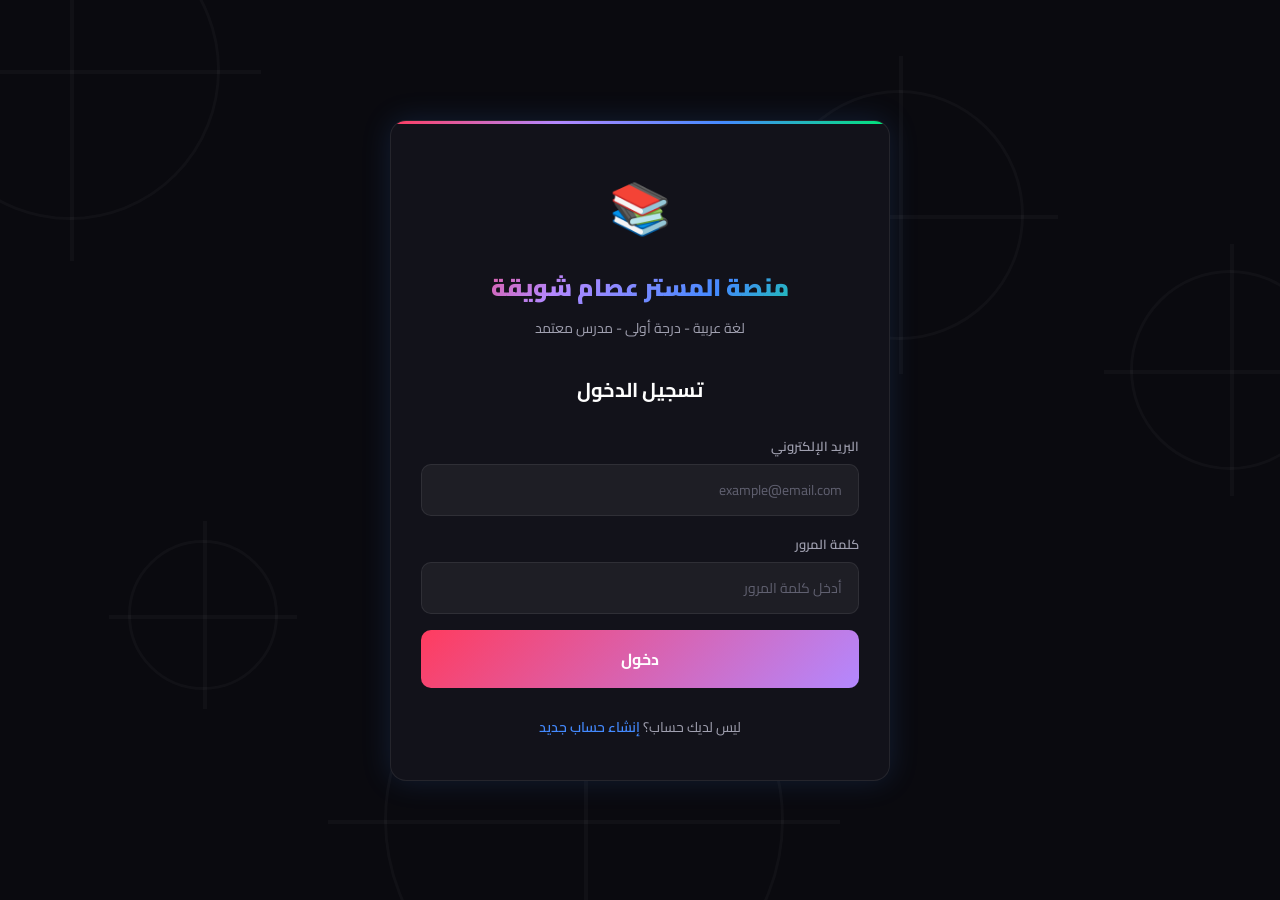
==== commit d9264ac3: "Update index.html" ====
--- a/index.html
+++ b/index.html
@@ -6,14 +6,12 @@
     <title>منصة المستر عصام شويقة - تسجيل الدخول</title>
     <link rel="stylesheet" href="style.css">
     <link href="https://fonts.googleapis.com/css2?family=Cairo:wght@400;600;700;900&display=swap" rel="stylesheet">
+    <link rel="stylesheet" href="https://cdnjs.cloudflare.com/ajax/libs/font-awesome/6.4.0/css/all.min.css">
 </head>
 <body class="auth-page">
     <div class="bg-animation">
-        <div class="gear gear-1"></div>
-        <div class="gear gear-2"></div>
-        <div class="gear gear-3"></div>
-        <div class="gear gear-4"></div>
-        <div class="gear gear-5"></div>
+        <div class="gear gear-1"></div><div class="gear gear-2"></div>
+        <div class="gear gear-3"></div><div class="gear gear-4"></div><div class="gear gear-5"></div>
     </div>
 
     <div class="auth-container">
@@ -27,8 +25,8 @@
             <form id="loginForm" class="auth-form">
                 <h2>تسجيل الدخول</h2>
                 <div class="input-group">
-                    <label>الرقم القومي</label>
-                    <input type="text" id="loginNationalId" placeholder="أدخل الرقم القومي" required>
+                    <label>البريد الإلكتروني</label>
+                    <input type="email" id="loginEmail" placeholder="example@email.com" required>
                 </div>
                 <div class="input-group">
                     <label>كلمة المرور</label>
@@ -49,10 +47,11 @@
     <script>
         document.getElementById('loginForm').addEventListener('submit', function(e) {
             e.preventDefault();
-            const nationalId = document.getElementById('loginNationalId').value;
-            const password = document.getElementById('loginPassword').value;
-            handleLogin(nationalId, password);
+            handleLogin(
+                document.getElementById('loginEmail').value.trim(),
+                document.getElementById('loginPassword').value
+            );
         });
     </script>
 </body>
-</html>+</html>
